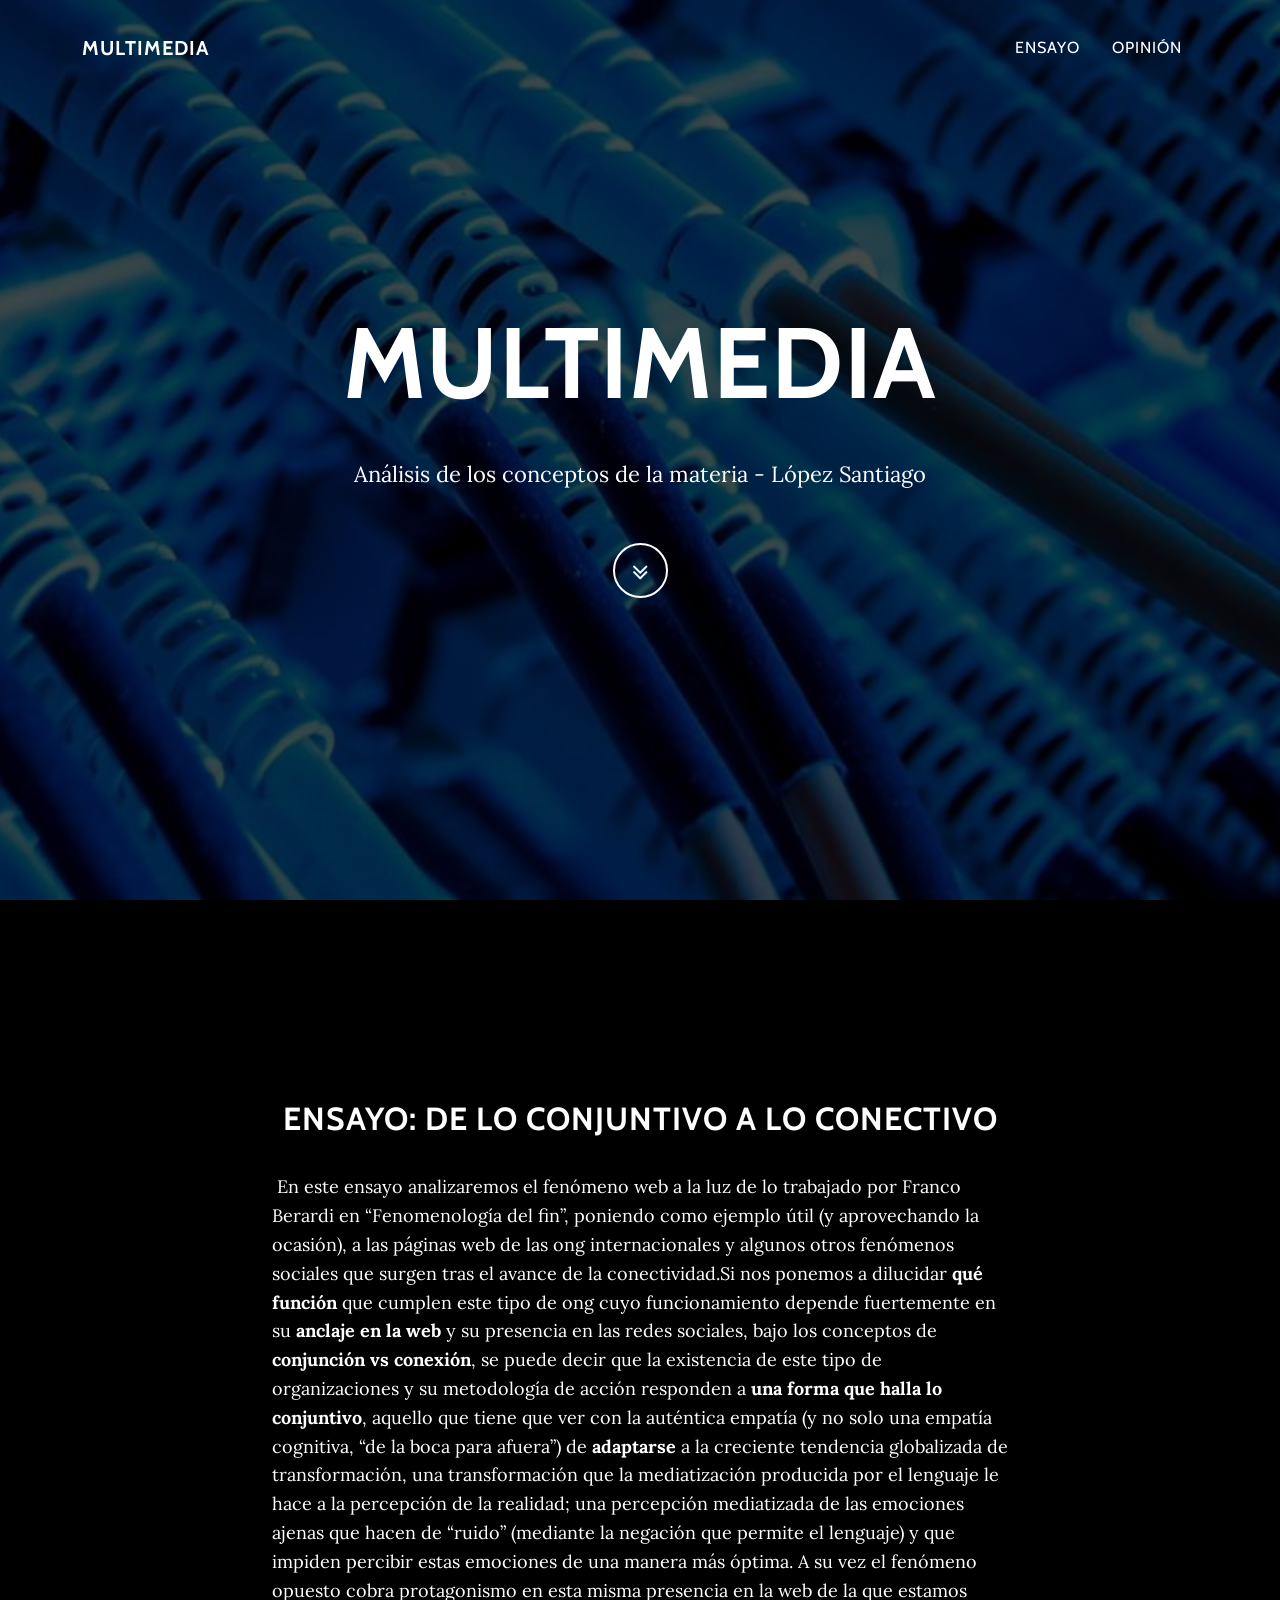
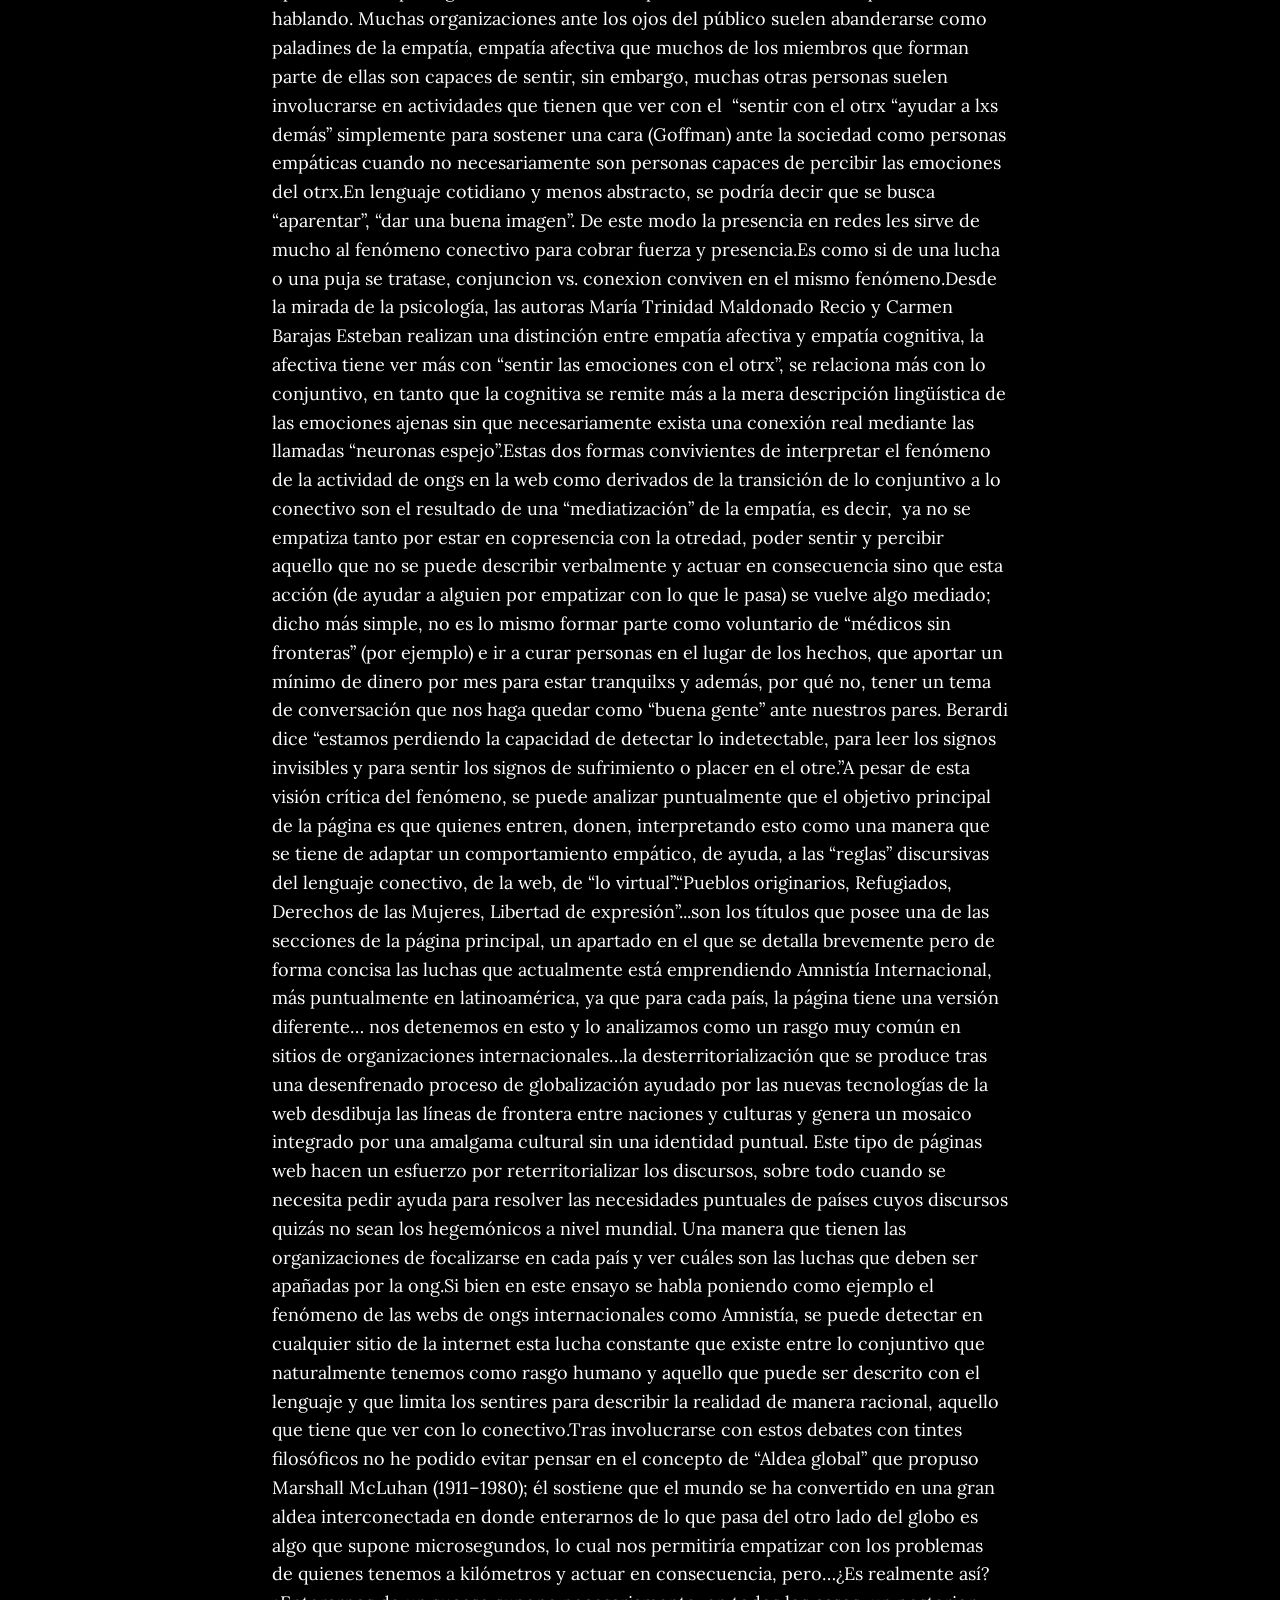
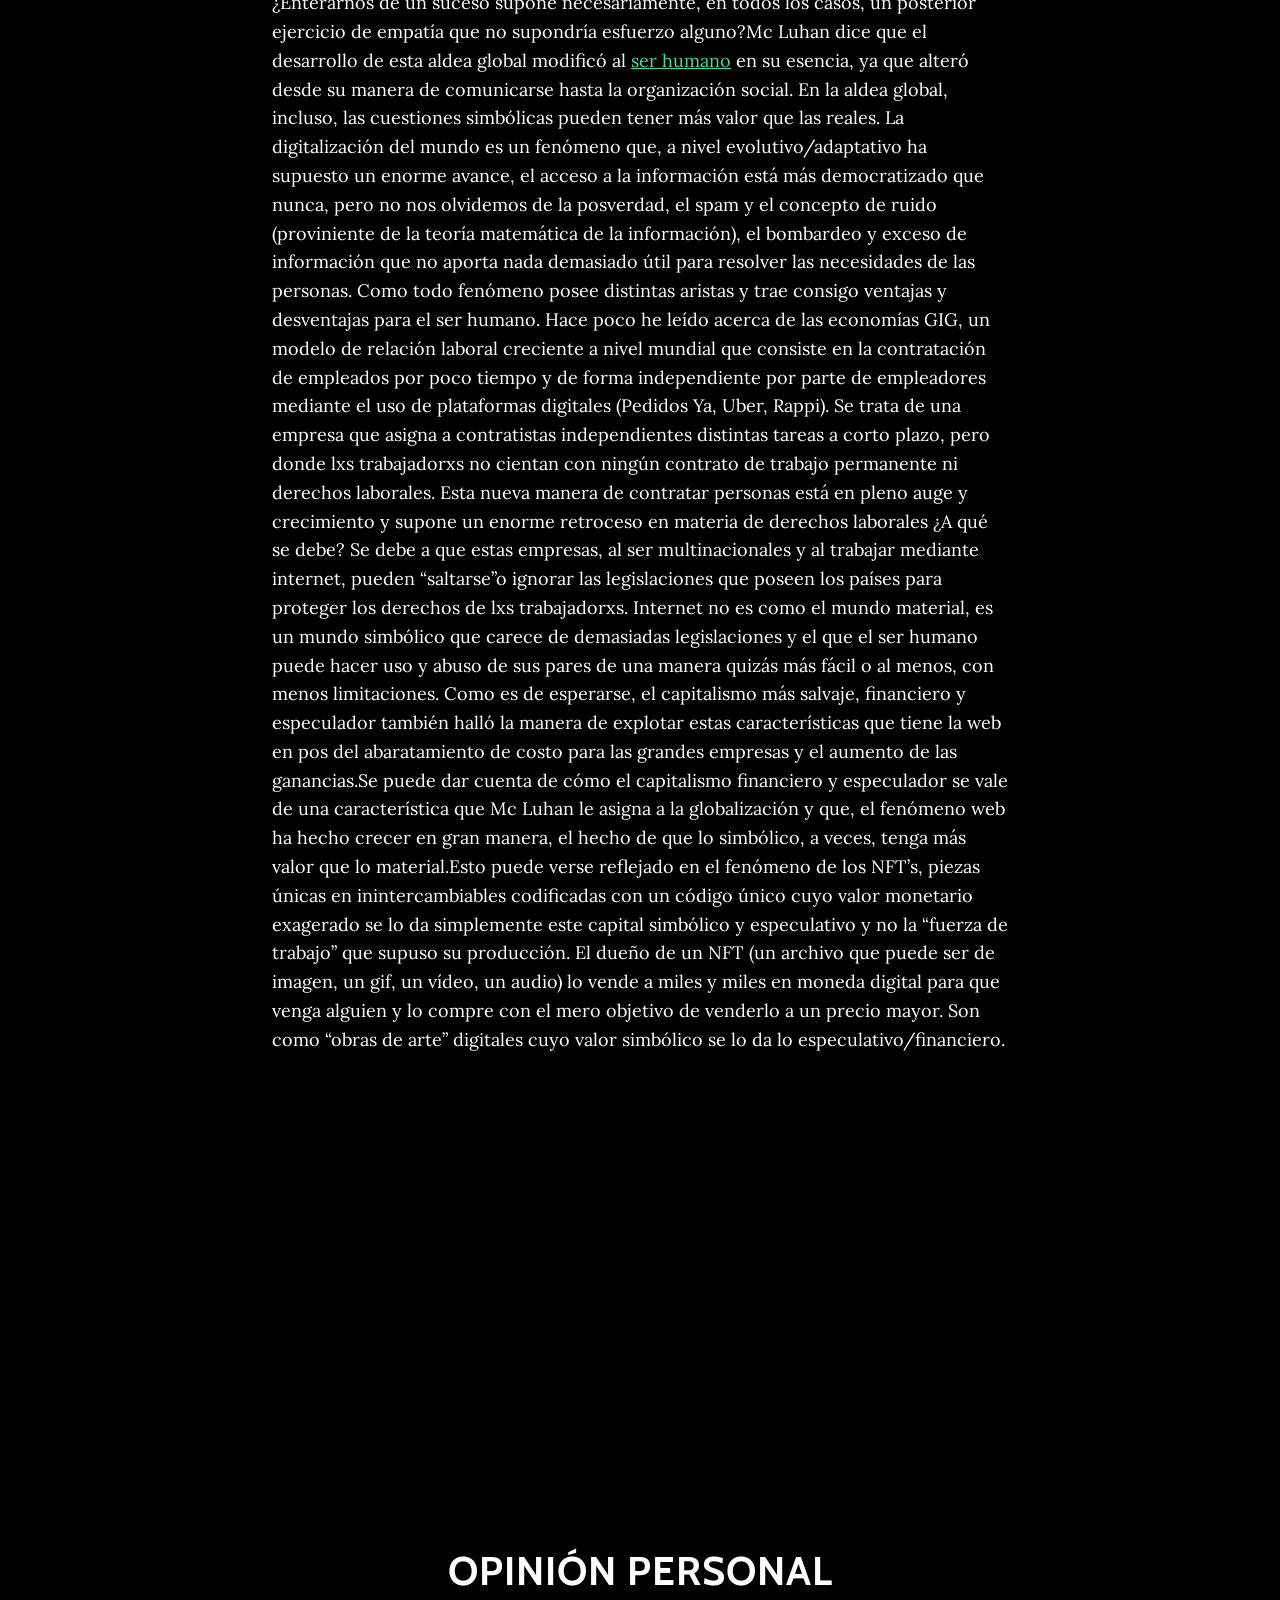
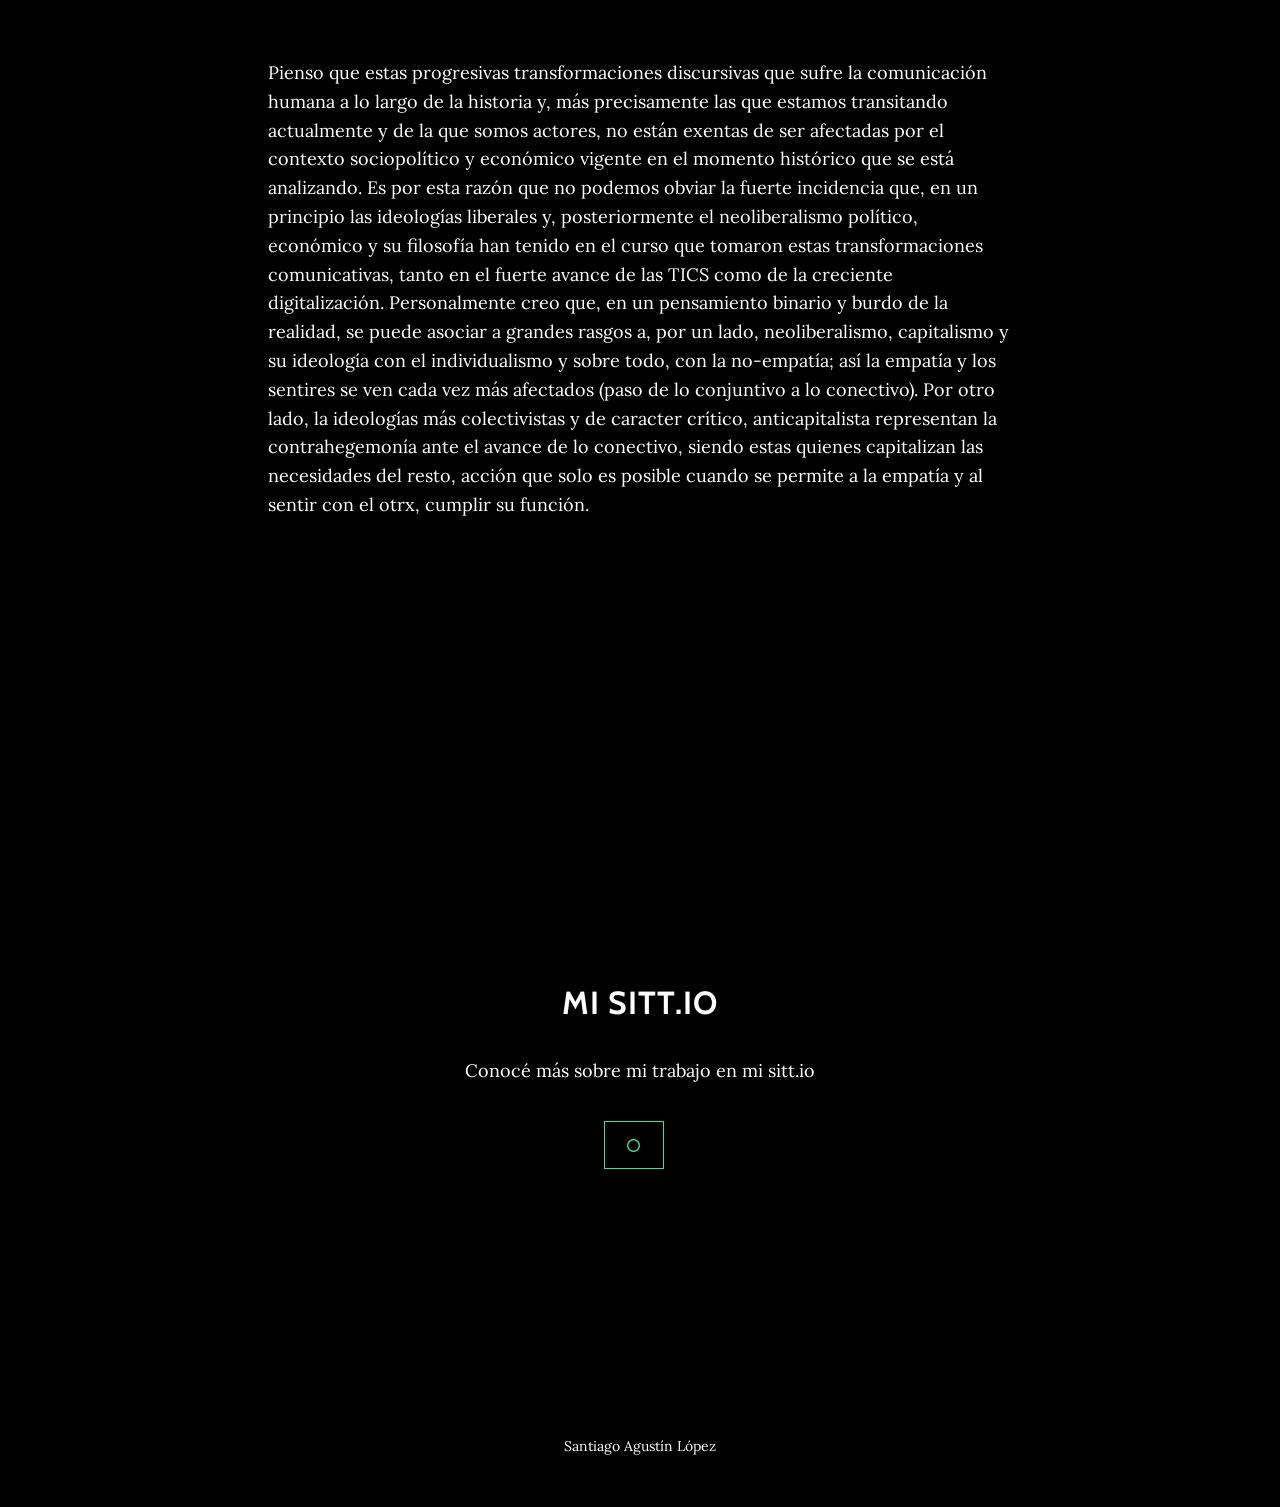
==== index.html @ c2004ed9 "lopez-parcial-multimedia" ====
<!DOCTYPE html>
<html>

<head>
    <meta charset="utf-8">
    <meta name="viewport" content="width=device-width, initial-scale=1.0, shrink-to-fit=no">
    <title>Home - Brand</title>
    <link rel="stylesheet" href="assets/bootstrap/css/bootstrap.min.css">
    <link rel="stylesheet" href="https://fonts.googleapis.com/css?family=Lora:400,700,400italic,700italic">
    <link rel="stylesheet" href="https://fonts.googleapis.com/css?family=Cabin:700">
    <link rel="stylesheet" href="assets/fonts/font-awesome.min.css">
</head>

<body id="page-top" data-bs-spy="scroll" data-bs-target="#mainNav" data-bs-offset="77">
    <nav class="navbar navbar-light navbar-expand-md fixed-top" id="mainNav">
        <div class="container"><a class="navbar-brand" href="#">Multimedia</a><button data-bs-toggle="collapse" class="navbar-toggler navbar-toggler-right" data-bs-target="#navbarResponsive" type="button" aria-controls="navbarResponsive" aria-expanded="false" aria-label="Toggle navigation" value="Menu"><i class="fa fa-bars"></i></button>
            <div class="collapse navbar-collapse" id="navbarResponsive">
                <ul class="navbar-nav ms-auto">
                    <li class="nav-item nav-link"><a class="nav-link active" href="#about">eNSAYO</a></li>
                    <li class="nav-item nav-link"><a class="nav-link" href="#download">OPINIÓN</a></li>
                </ul>
            </div>
        </div>
    </nav>
    <header class="masthead" style="background-image: url('assets/img/Diseño%20sin%20título.jpg');">
        <div class="intro-body" style="background: rgba(0,0,0,0.71);">
            <div class="container">
                <div class="row">
                    <div class="col-lg-8 mx-auto">
                        <h1 class="brand-heading">Multimedia</h1>
                        <p class="intro-text">Análisis de los conceptos de la materia - López Santiago</p><a class="btn btn-link btn-circle" role="button" href="#about"><i class="fa fa-angle-double-down animated"></i></a>
                    </div>
                </div>
            </div>
        </div>
    </header>
    <section class="text-center content-section" id="about">
        <div class="container">
            <div class="row">
                <div class="col-lg-8 mx-auto">
                    <h2>ENSAYO: DE lo conjuntivo a lo conectivo</h2>
                    <p style="text-align: left;">&nbsp;En este ensayo analizaremos el fenómeno web a la luz de lo trabajado por Franco Berardi en “Fenomenología del fin”, poniendo como ejemplo útil (y aprovechando la ocasión), a las páginas web de las ong internacionales y algunos otros fenómenos sociales que surgen tras el avance de la conectividad.Si nos ponemos a dilucidar <strong>qué función</strong> que cumplen este tipo de ong cuyo funcionamiento depende fuertemente en su <strong>anclaje en la web</strong> y su presencia en las redes sociales, bajo los conceptos de <strong>conjunción vs conexión</strong>, se puede decir que la existencia de este tipo de organizaciones y su metodología de acción responden a <strong>una forma que halla lo conjuntivo</strong>, aquello que tiene que ver con la auténtica empatía (y no solo una empatía cognitiva, “de la boca para afuera”) de <strong>adaptarse </strong>a la creciente tendencia globalizada de transformación, una transformación que la mediatización producida por el lenguaje le hace a la percepción de la realidad; una percepción mediatizada de las emociones ajenas que hacen de “ruido” (mediante la negación que permite el lenguaje) y que impiden percibir estas emociones de una manera más óptima.&nbsp;A su vez el fenómeno opuesto cobra protagonismo en esta misma presencia en la web de la que estamos hablando. Muchas organizaciones ante los ojos del público suelen abanderarse como paladines de la empatía, empatía afectiva que muchos de los miembros que forman parte de ellas son capaces de sentir, sin embargo, muchas otras personas suelen involucrarse en actividades que tienen que ver con el&nbsp; “sentir con el otrx “ayudar a lxs demás” simplemente para sostener una cara (Goffman) ante la sociedad como personas empáticas cuando no necesariamente son personas capaces de percibir las emociones del otrx.En lenguaje cotidiano y menos abstracto, se podría decir que se busca “aparentar”, “dar una buena imagen”. De este modo la presencia en redes les sirve de mucho al fenómeno conectivo para cobrar fuerza y presencia.Es como si de una lucha o una puja se tratase, conjuncion vs. conexion conviven en el mismo fenómeno.Desde la mirada de la psicología, las autoras María Trinidad Maldonado Recio y Carmen Barajas Esteban realizan una distinción entre empatía afectiva y empatía cognitiva, la afectiva tiene ver más con “sentir las emociones con el otrx”, se relaciona más con lo conjuntivo, en tanto que la cognitiva se remite más a la mera descripción lingüística de las emociones ajenas sin que necesariamente exista una conexión real mediante las llamadas “neuronas espejo”.Estas dos formas convivientes de interpretar el fenómeno de la actividad de ongs en la web como derivados de la transición de lo conjuntivo a lo conectivo son el resultado de una “mediatización” de la empatía, es decir,&nbsp; ya no se empatiza tanto por estar en copresencia con la otredad, poder sentir y percibir aquello que no se puede describir verbalmente y actuar en consecuencia sino que esta acción (de ayudar a alguien por empatizar con lo que le pasa) se vuelve algo mediado; dicho más simple, no es lo mismo formar parte como voluntario de “médicos sin fronteras” (por ejemplo) e ir a curar personas en el lugar de los hechos, que aportar un mínimo de dinero por mes para estar tranquilxs y además, por qué no, tener un tema de conversación que nos haga quedar como “buena gente” ante nuestros pares. Berardi dice “estamos perdiendo la capacidad de detectar lo indetectable, para leer los signos invisibles y para sentir los signos de sufrimiento o placer en el otre.”A pesar de esta visión crítica del fenómeno, se puede analizar puntualmente que el objetivo principal de la página es que quienes entren, donen, interpretando esto como una manera que se tiene de adaptar un comportamiento empático, de ayuda, a las “reglas” discursivas del lenguaje conectivo, de la web, de “lo virtual”.“Pueblos originarios, Refugiados, Derechos de las Mujeres, Libertad de expresión”...son los títulos que posee una de las secciones de la página principal, un apartado en el que se detalla brevemente pero de forma concisa las luchas que actualmente está emprendiendo Amnistía Internacional, más puntualmente en latinoamérica, ya que para cada país, la página tiene una versión diferente… nos detenemos en esto y lo analizamos como un rasgo muy común en sitios de organizaciones internacionales…la desterritorialización que se produce tras una desenfrenado proceso de globalización ayudado por las nuevas tecnologías de la web desdibuja las líneas de frontera entre naciones y culturas y genera un mosaico integrado por una amalgama cultural sin una identidad puntual. Este tipo de páginas web hacen un esfuerzo por reterritorializar los discursos, sobre todo cuando se necesita pedir ayuda para resolver las necesidades puntuales de países cuyos discursos quizás no sean los hegemónicos a nivel mundial. Una manera que tienen las organizaciones de focalizarse en cada país y ver cuáles son las luchas que deben ser apañadas por la ong.Si bien en este ensayo se habla poniendo como ejemplo el fenómeno de las webs de ongs internacionales como Amnistía, se puede detectar en cualquier sitio de la internet esta lucha constante que existe entre lo conjuntivo que naturalmente tenemos como rasgo humano y aquello que puede ser descrito con el lenguaje y que limita los sentires para describir la realidad de manera racional, aquello que tiene que ver con lo conectivo.Tras involucrarse con estos debates con tintes filosóficos no he podido evitar pensar en el concepto de “Aldea global” que propuso Marshall McLuhan (1911–1980); él sostiene que el mundo se ha convertido en una gran aldea interconectada en donde enterarnos de lo que pasa del otro lado del globo es algo que supone microsegundos, lo cual nos permitiría empatizar con los problemas de quienes tenemos a kilómetros y actuar en consecuencia, pero…¿Es realmente así? ¿Enterarnos de un suceso supone necesariamente, en todos los casos, un posterior ejercicio de empatía que no supondría esfuerzo alguno?Mc Luhan dice que el desarrollo de esta aldea global modificó al <a href="https://definicion.de/ser-humano">ser humano</a> en su esencia, ya que alteró desde su manera de comunicarse hasta la organización social. En la aldea global, incluso, las cuestiones simbólicas pueden tener más valor que las reales.&nbsp;La digitalización del mundo es un fenómeno que, a nivel evolutivo/adaptativo ha supuesto un enorme avance, el acceso a la información está más democratizado que nunca, pero no nos olvidemos de la posverdad, el spam y el concepto de ruido (proviniente de la teoría matemática de la información), el bombardeo y exceso de información que no aporta nada demasiado útil para resolver las necesidades de las personas. Como todo fenómeno posee distintas aristas y trae consigo ventajas y desventajas para el ser humano.&nbsp;Hace poco he leído acerca de las economías GIG, un modelo de relación laboral creciente a nivel mundial que consiste en la contratación de empleados por poco tiempo y de forma independiente por parte de empleadores mediante el uso de plataformas digitales (Pedidos Ya, Uber, Rappi). Se trata de una empresa que asigna a contratistas independientes distintas tareas a corto plazo, pero donde lxs trabajadorxs no cientan con ningún contrato de trabajo permanente ni derechos laborales.&nbsp;Esta nueva manera de contratar personas está en pleno auge y crecimiento y supone un enorme retroceso en materia de derechos laborales ¿A qué se debe? Se debe a que estas empresas, al ser multinacionales y al trabajar mediante internet, pueden “saltarse”o ignorar las legislaciones que poseen los países para proteger los derechos de lxs trabajadorxs. Internet no es como el mundo material, es un mundo simbólico que carece de demasiadas legislaciones y el que el ser humano puede hacer uso y abuso de sus pares de una manera quizás más fácil o al menos, con menos limitaciones.&nbsp;Como es de esperarse, el capitalismo más salvaje, financiero y especulador también halló la manera de explotar estas características que tiene la web en pos del abaratamiento de costo para las grandes empresas y el aumento de las ganancias.Se puede dar cuenta de cómo el capitalismo financiero y especulador se vale de una característica que Mc Luhan le asigna a la globalización y que, el fenómeno web ha hecho crecer en gran manera, el hecho de que lo simbólico, a veces, tenga más valor que lo material.Esto puede verse reflejado en el fenómeno de los NFT’s, piezas únicas en inintercambiables codificadas con un código único cuyo valor monetario exagerado se lo da simplemente este capital simbólico y especulativo y no la “fuerza de trabajo” que supuso su producción. El dueño de un NFT (un archivo que puede ser de imagen, un gif, un vídeo, un audio) lo vende a miles y miles en moneda digital para que venga alguien y lo compre con el mero objetivo de venderlo a un precio mayor. Son como “obras de arte” digitales cuyo valor simbólico se lo da lo especulativo/financiero.<br><br><br></p>
                </div>
            </div>
        </div>
    </section>
    <section class="text-center download-section content-section" id="download" style="background-image: url(Diseño sin título.jpg).jpg');">
        <div class="container" style="background: rgba(1,1,1,0.51);">
            <div class="col-lg-8 mx-auto">
                <h1>oPINIÓN PERSONAL</h1>
                <p style="text-align: left;"><br>Pienso que estas progresivas transformaciones discursivas que sufre la comunicación humana a lo largo de la historia y, más precisamente las que estamos transitando actualmente y de la que somos actores, no están exentas de ser afectadas por el contexto sociopolítico y económico vigente en el momento histórico que se está analizando. Es por esta razón que no podemos obviar la fuerte incidencia que, en un principio las ideologías liberales y, posteriormente el neoliberalismo político, económico y su filosofía han tenido en el curso que tomaron estas transformaciones comunicativas, tanto en el fuerte avance de las TICS como de la creciente digitalización. Personalmente creo que, en un pensamiento binario y burdo de la realidad, se puede asociar a grandes rasgos a, por un lado, neoliberalismo, capitalismo y su ideología con el individualismo y sobre todo, con la no-empatía; así la empatía y los sentires se ven cada vez más afectados (paso de lo conjuntivo a lo conectivo). Por otro lado, la ideologías más colectivistas y de caracter crítico, anticapitalista representan la contrahegemonía ante el avance de lo conectivo, siendo estas quienes capitalizan las necesidades del resto, acción que solo es posible cuando se permite a la empatía y al sentir con el otrx, cumplir su función.<br><br></p>
            </div>
        </div>
    </section>
    <section class="text-center content-section" id="contact">
        <div class="container">
            <div class="row">
                <div class="col-lg-8 mx-auto">
                    <h2>mI SITT.IO</h2>
                    <p>Conocé más sobre mi trabajo en mi sitt.io</p>
                    <ul class="list-inline banner-social-buttons">
                        <li class="list-inline-item">&nbsp;<a class="btn btn-primary btn-lg btn-default" role="button" href="https://sitt.io/caszperdubz"><i class="fa fa-genderless fa-fw"></i></a></li>
                        <li class="list-inline-item">&nbsp;</li>
                    </ul>
                </div>
            </div>
        </div>
    </section>
    <div class="map-clean"></div>
    <footer>
        <div class="container text-center">
            <p>Santiago Agustín López</p>
        </div>
    </footer>
    <script src="assets/bootstrap/js/bootstrap.min.js"></script>
    <script src="assets/js/grayscale.js"></script>
</body>

</html>
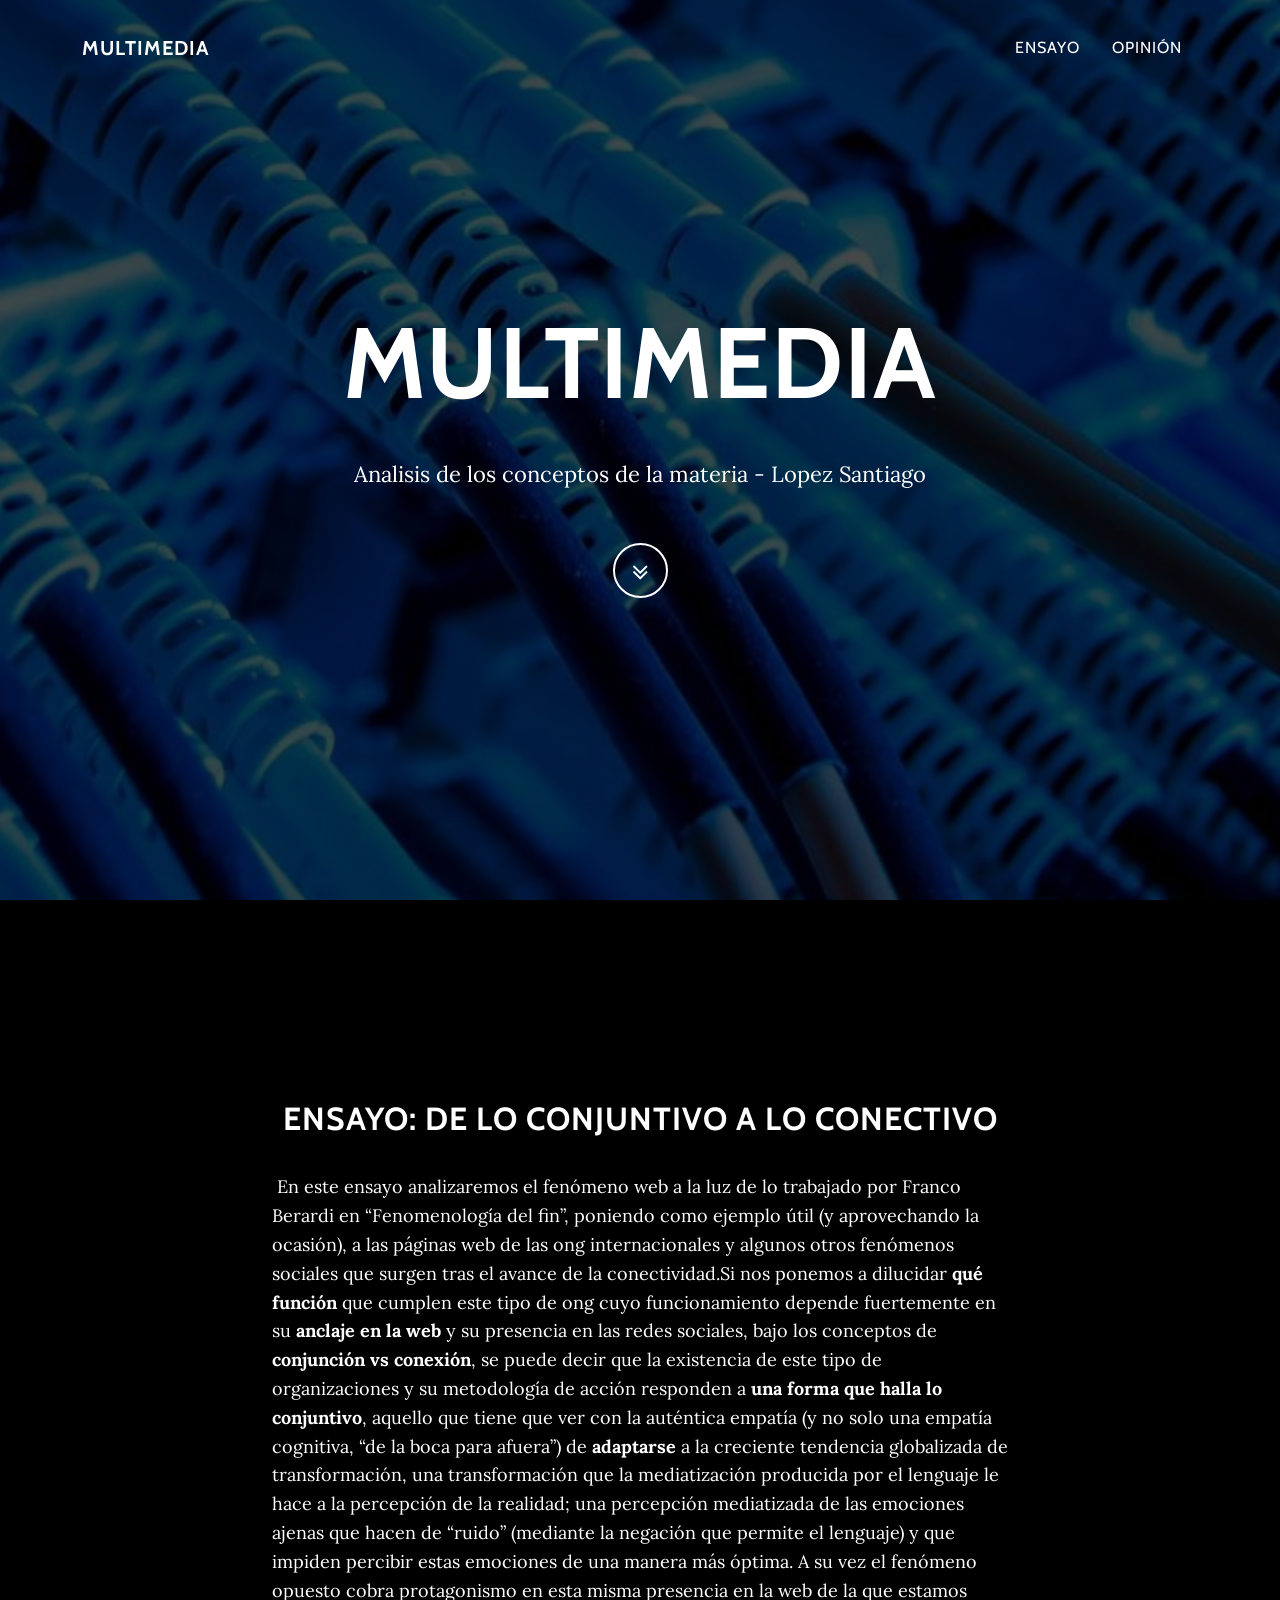
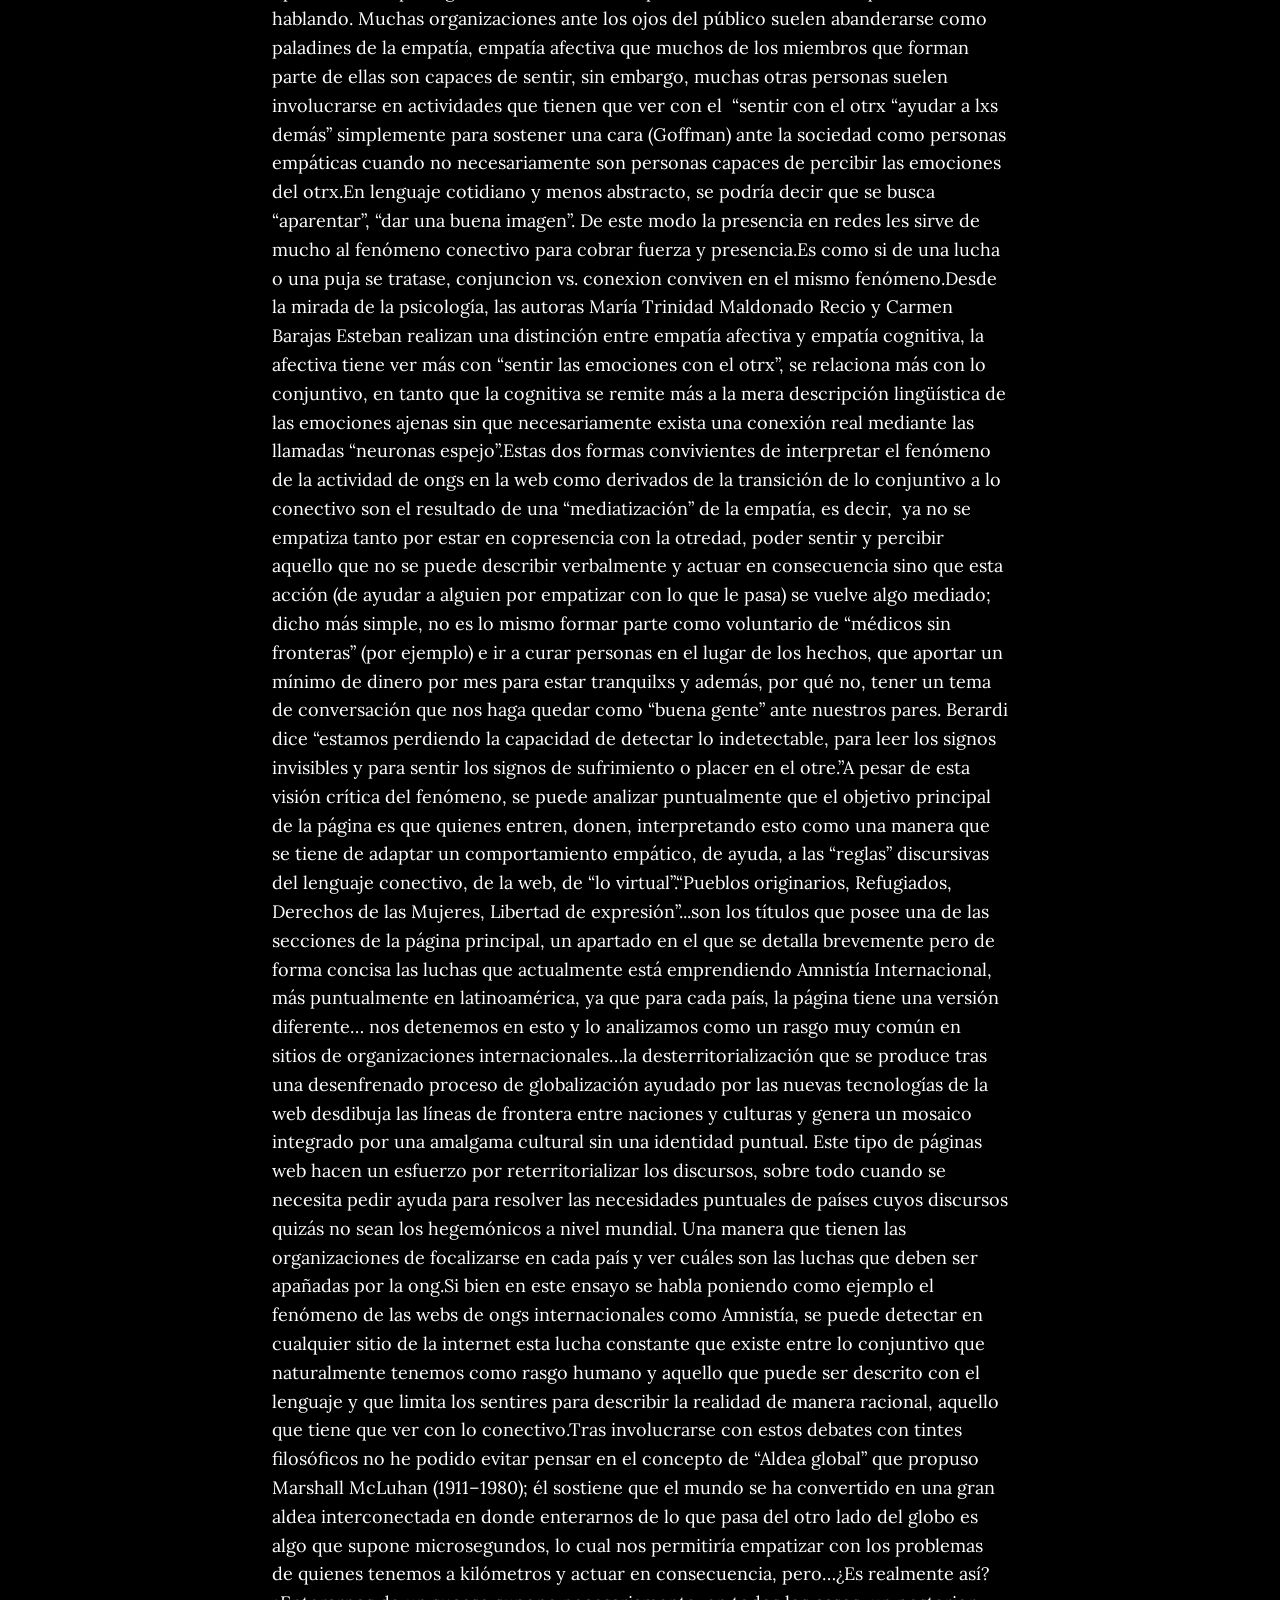
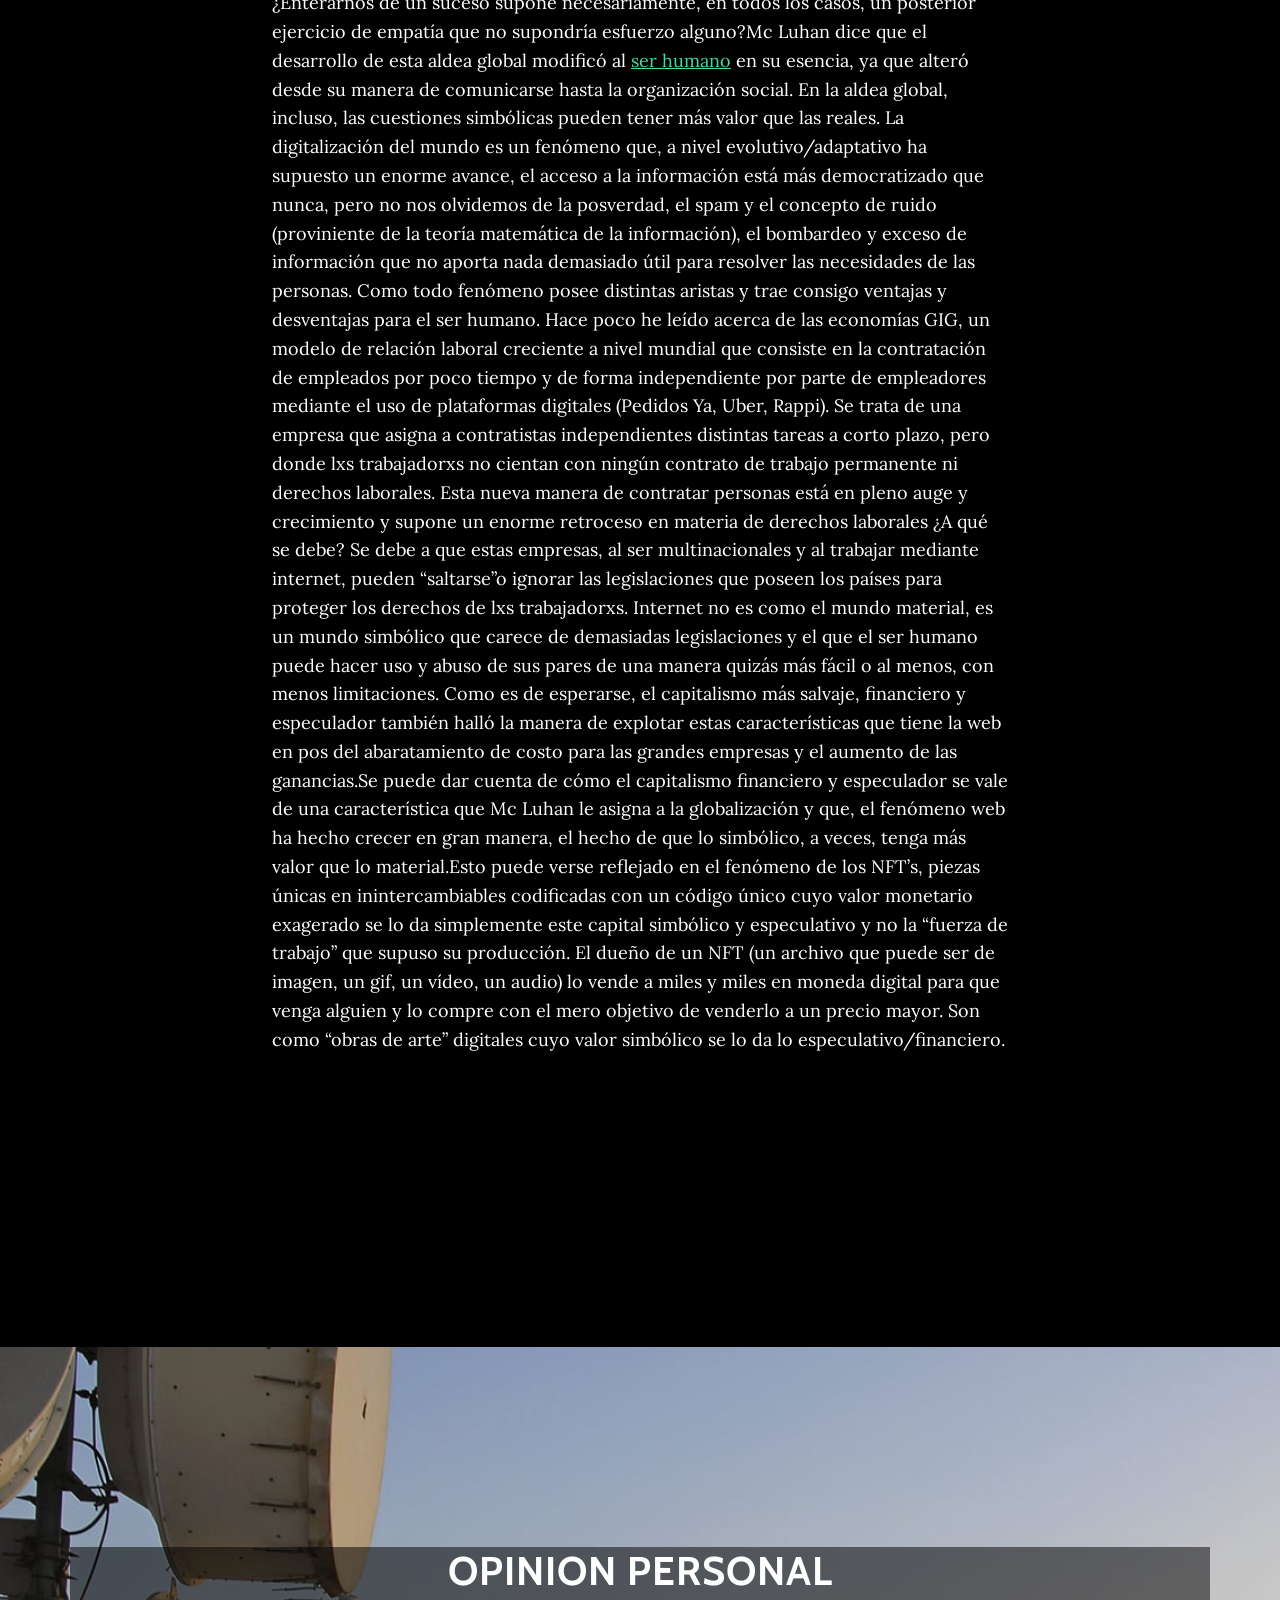
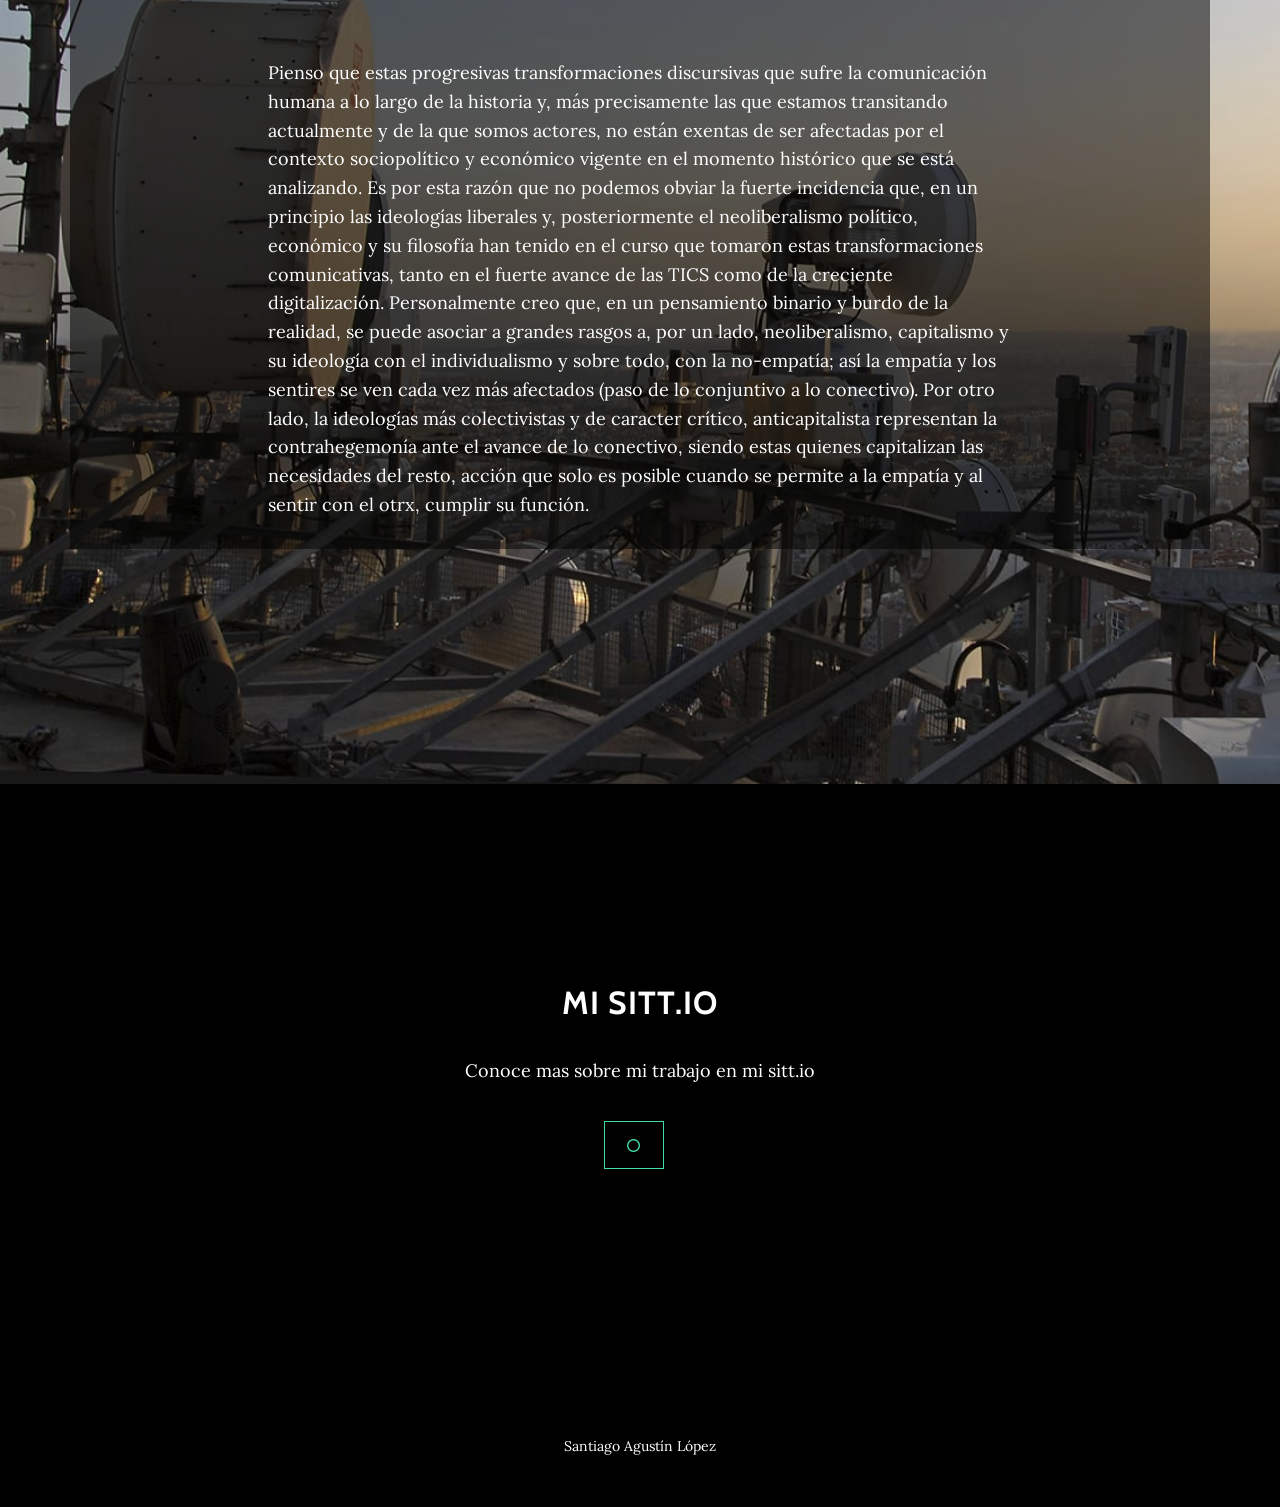
==== commit 4621fe3e: "lopez-parcial-multimedia" ====
--- a/index.html
+++ b/index.html
@@ -22,13 +22,13 @@
             </div>
         </div>
     </nav>
-    <header class="masthead" style="background-image: url('assets/img/Diseño%20sin%20título.jpg');">
+    <header class="masthead" style="background-image: url('assets/img/mainn.jpg');">
         <div class="intro-body" style="background: rgba(0,0,0,0.71);">
             <div class="container">
                 <div class="row">
                     <div class="col-lg-8 mx-auto">
                         <h1 class="brand-heading">Multimedia</h1>
-                        <p class="intro-text">Análisis de los conceptos de la materia - López Santiago</p><a class="btn btn-link btn-circle" role="button" href="#about"><i class="fa fa-angle-double-down animated"></i></a>
+                        <p class="intro-text">Analisis de los conceptos de la materia - Lopez Santiago</p><a class="btn btn-link btn-circle" role="button" href="#about"><i class="fa fa-angle-double-down animated"></i></a>
                     </div>
                 </div>
             </div>
@@ -44,10 +44,10 @@
             </div>
         </div>
     </section>
-    <section class="text-center download-section content-section" id="download" style="background-image: url(Diseño sin título.jpg).jpg');">
+    <section class="text-center download-section content-section" id="download" style="background-image: url(assets/img/1603896638_cellnex1600.jpg);">
         <div class="container" style="background: rgba(1,1,1,0.51);">
             <div class="col-lg-8 mx-auto">
-                <h1>oPINIÓN PERSONAL</h1>
+                <h1>OPINION PERSONAL</h1>
                 <p style="text-align: left;"><br>Pienso que estas progresivas transformaciones discursivas que sufre la comunicación humana a lo largo de la historia y, más precisamente las que estamos transitando actualmente y de la que somos actores, no están exentas de ser afectadas por el contexto sociopolítico y económico vigente en el momento histórico que se está analizando. Es por esta razón que no podemos obviar la fuerte incidencia que, en un principio las ideologías liberales y, posteriormente el neoliberalismo político, económico y su filosofía han tenido en el curso que tomaron estas transformaciones comunicativas, tanto en el fuerte avance de las TICS como de la creciente digitalización. Personalmente creo que, en un pensamiento binario y burdo de la realidad, se puede asociar a grandes rasgos a, por un lado, neoliberalismo, capitalismo y su ideología con el individualismo y sobre todo, con la no-empatía; así la empatía y los sentires se ven cada vez más afectados (paso de lo conjuntivo a lo conectivo). Por otro lado, la ideologías más colectivistas y de caracter crítico, anticapitalista representan la contrahegemonía ante el avance de lo conectivo, siendo estas quienes capitalizan las necesidades del resto, acción que solo es posible cuando se permite a la empatía y al sentir con el otrx, cumplir su función.<br><br></p>
             </div>
         </div>
@@ -57,7 +57,7 @@
             <div class="row">
                 <div class="col-lg-8 mx-auto">
                     <h2>mI SITT.IO</h2>
-                    <p>Conocé más sobre mi trabajo en mi sitt.io</p>
+                    <p>Conoce mas sobre mi trabajo en mi sitt.io</p>
                     <ul class="list-inline banner-social-buttons">
                         <li class="list-inline-item">&nbsp;<a class="btn btn-primary btn-lg btn-default" role="button" href="https://sitt.io/caszperdubz"><i class="fa fa-genderless fa-fw"></i></a></li>
                         <li class="list-inline-item">&nbsp;</li>
